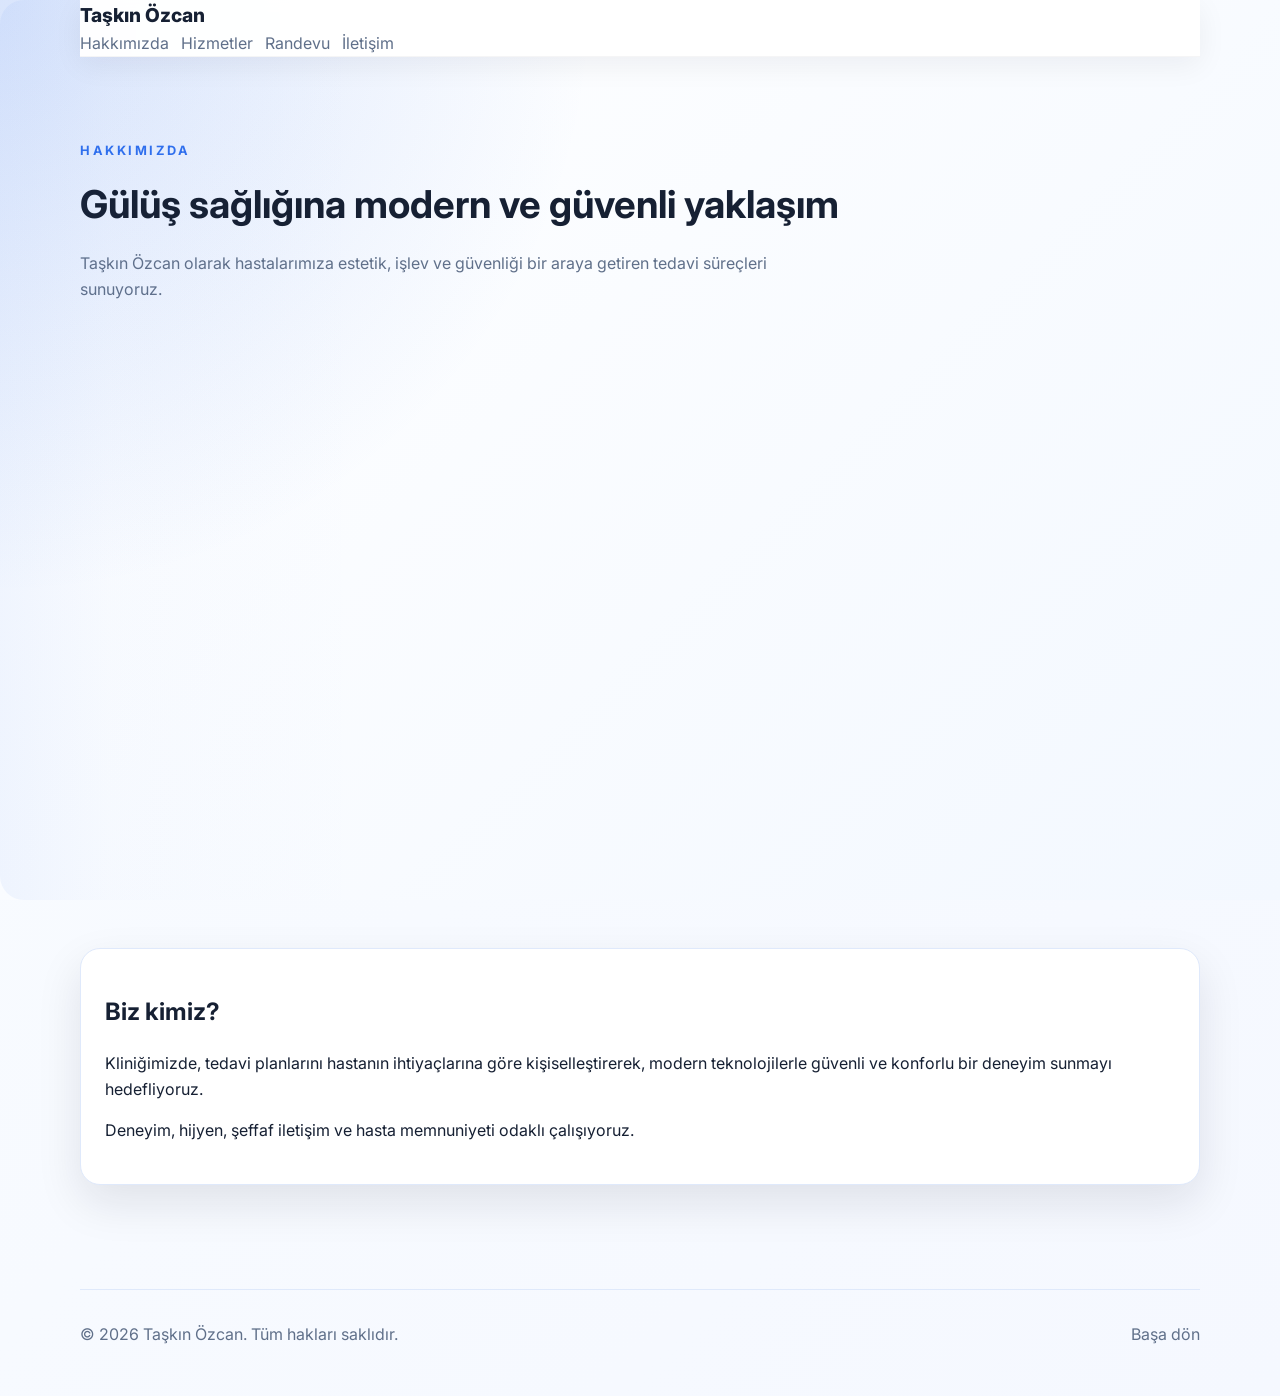
==== hakkimizda.html @ f39f8703 "Add all project files and update README" ====
<!DOCTYPE html>
<html lang="tr">
  <head>
    <meta charset="UTF-8" />
    <meta name="viewport" content="width=device-width, initial-scale=1.0" />
    <title>Hakkımızda | Taşkın Özcan</title>
    <link rel="preconnect" href="https://fonts.googleapis.com" />
    <link rel="preconnect" href="https://fonts.gstatic.com" crossorigin />
    <link href="https://fonts.googleapis.com/css2?family=Inter:wght@400;500;600;700;800&display=swap" rel="stylesheet" />
    <link rel="stylesheet" href="styles.css" />
  </head>
  <body>
    <header class="hero">
      <nav class="navbar container">
        <a href="index.html" class="brand">Taşkın Özcan</a>
        <div class="nav-links">
          <a href="hakkimizda.html">Hakkımızda</a>
          <a href="hizmetler.html">Hizmetler</a>
          <a href="randevu.html">Randevu</a>
          <a href="iletisim.html">İletişim</a>
        </div>
      </nav>

      <section class="container page-hero">
        <p class="eyebrow">Hakkımızda</p>
        <h1 class="page-heading">Gülüş sağlığına modern ve güvenli yaklaşım</h1>
        <p class="page-intro">
          Taşkın Özcan olarak hastalarımıza estetik, işlev ve güvenliği bir araya getiren tedavi süreçleri sunuyoruz.
        </p>
      </section>
    </header>

    <main class="container page-section">
      <div class="page-card">
        <h2>Biz kimiz?</h2>
        <p>
          Kliniğimizde, tedavi planlarını hastanın ihtiyaçlarına göre kişiselleştirerek, modern teknolojilerle güvenli ve konforlu bir deneyim sunmayı hedefliyoruz.
        </p>
        <p>
          Deneyim, hijyen, şeffaf iletişim ve hasta memnuniyeti odaklı çalışıyoruz.
        </p>
      </div>
    </main>

    <footer class="footer">
      <div class="container footer-content">
        <p>© 2026 Taşkın Özcan. Tüm hakları saklıdır.</p>
        <a href="index.html">Başa dön</a>
      </div>
    </footer>
  </body>
</html>
---- styles.css ----
:root {
  --bg: #f5f8ff;
  --surface: #ffffff;
  --surface-2: #eef5ff;
  --primary: #2f6fed;
  --primary-dark: #1a4fb8;
  --accent: #13b3a3;
  --text: #162033;
  --muted: #60708a;
  --border: #dfe9fb;
  --shadow: 0 18px 45px rgba(15, 23, 42, 0.10);
}

* {
  box-sizing: border-box;
}

html {
  scroll-behavior: smooth;
}

body {
  margin: 0;
  font-family: 'Inter', sans-serif;
  color: var(--text);
  background: linear-gradient(135deg, #f9fcff 0%, var(--bg) 100%);
  line-height: 1.6;
}

img {
  max-width: 100%;
}

a {
  color: inherit;
  text-decoration: none;
}

.container {
  width: min(1120px, calc(100% - 2rem));
  margin: 0 auto;
}

.hero {
  min-height: 100vh;
  background:
    radial-gradient(circle at top left, rgba(47, 111, 237, 0.18), transparent 38%),
    linear-gradient(135deg, #ffffff 0%, #f3f8ff 100%);
}

.navbar {
  position: fixed;
  top: 0;
  left: 0;
  right: 0;
  display: block;
  background: rgba(255, 255, 255, 0.96);
  backdrop-filter: blur(6px);
  border-bottom: 1px solid rgba(15, 23, 42, 0.04);
  box-shadow: 0 8px 30px rgba(15,23,42,0.06);
  transition: background 180ms ease, box-shadow 180ms ease;
  z-index: 1000;
}

.nav-inner {
  display: flex;
  align-items: center;
  justify-content: space-between;
  width: min(1120px, calc(100% - 2rem));
  margin: 0 auto;
  height: 64px;
}

.brand {
  font-weight: 800;
  font-size: 1.2rem;
}

.nav-actions {
  display: flex;
  align-items: center;
  gap: 0.8rem;
}

.nav-links {
  display: flex;
  align-items: center;
  gap: 0.75rem;
  color: var(--muted);
  flex-wrap: wrap;
}

.lang-switcher {
  display: flex;
  gap: 0.35rem;
  padding: 0.2rem;
  background: rgba(255, 255, 255, 0.75);
  border: 1px solid var(--border);
  border-radius: 999px;
}

.lang-btn {
  border: 0;
  background: transparent;
  color: var(--muted);
  padding: 0.4rem 0.7rem;
  border-radius: 999px;
  cursor: pointer;
  font-weight: 700;
}

.lang-btn.active {
  background: var(--primary);
  color: white;
}

.nav-btn {
  background: var(--primary);
  color: white;
  padding: 0.7rem 1rem;
  border-radius: 999px;
}

.hero-content {
  display: grid;
  grid-template-columns: 1.2fr 0.8fr;
  gap: 2rem;
  align-items: center;
  padding: 4rem 0 6rem;
}

/* Reserve space inside the hero so fixed navbar doesn't overlap content */
.hero {
  padding-top: 80px;
}

/* ensure hero is a positioning context so the decorative tooth can be placed relative to it */
.hero {
  position: relative;
}

/* subtle left gradient to visually tie the decorative tooth into the hero */
.hero::before {
  content: '';
  position: absolute;
  left: 0;
  top: 0;
  width: 48%;
  height: 100%;
  background: linear-gradient(90deg, rgba(47,111,237,0.06) 0%, rgba(47,111,237,0.02) 18%, transparent 60%);
  pointer-events: none;
  z-index: 0;
  border-top-left-radius: 1.5rem;
  border-bottom-left-radius: 1.5rem;
}

.hero-tooth {
  position: absolute;
  left: 2%;
  top: 14%;
  width: 320px;
  height: auto;
  opacity: 0.42;
  transform: rotate(6deg) scale(0.9);
  pointer-events: none;
  transition: transform 600ms ease, opacity 500ms ease;
  filter: drop-shadow(-12px 14px 30px rgba(47,111,237,0.05));
  z-index: 1;
  mix-blend-mode: normal;
}

/* hide or reduce on smaller screens */
@media (max-width: 900px) {
  .hero-tooth { display: none; }
}

/* when scrolled past hero, fade out and move slightly up */
.hero-tooth.faded {
  opacity: 0;
  transform: translateY(-20px) scale(0.95) rotate(-6deg);
}

/* make sure content sits above the decorative tooth */
.hero-content {
  position: relative;
  z-index: 3;
}

.eyebrow {
  display: inline-block;
  letter-spacing: 0.2em;
  text-transform: uppercase;
  font-size: 0.8rem;
  font-weight: 700;
  color: var(--primary);
  margin-bottom: 0.6rem;
}

.hero-copy h1 {
  font-size: clamp(2rem, 4vw, 3.4rem);
  line-height: 1.1;
  margin: 0 0 1rem;
}

.hero-copy p {
  font-size: 1.05rem;
  color: var(--muted);
  max-width: 620px;
}

.hero-actions {
  display: flex;
  gap: 1rem;
  margin: 1.5rem 0;
  flex-wrap: wrap;
}

.btn {
  display: inline-block;
  padding: 0.9rem 1.2rem;
  border-radius: 999px;
  font-weight: 600;
  transition: transform 180ms ease, box-shadow 180ms ease;
}

.btn:hover {
  transform: translateY(-2px);
  box-shadow: 0 14px 30px rgba(47, 111, 237, 0.18);
}

.btn-primary {
  background: var(--primary);
  color: white;
  box-shadow: 0 12px 25px rgba(45, 108, 223, 0.2);
}

.btn-secondary {
  background: white;
  color: var(--primary);
  border: 1px solid var(--border);
}

.hero-highlights {
  list-style: none;
  padding: 0;
  display: flex;
  flex-wrap: wrap;
  gap: 1rem;
  color: var(--muted);
}

.hero-card,
.card-form,
.info-panel,
.service-card,
.about-grid article,
.feature-card {
  background: var(--surface);
  border: 1px solid var(--border);
  border-radius: 1.25rem;
  box-shadow: var(--shadow);
}

.hero-card {
  display: flex;
  align-items: center;
  gap: 1rem;
  padding: 2rem;
  position: relative;
  overflow: visible;
}

.hero-card-content {
  flex: 1 1 auto;
  position: relative;
  z-index: 2;
}

.hero-card .hero-tooth {
  width: 180px;
  height: auto;
  opacity: 0.6;
  transform: rotate(4deg) scale(0.98);
  pointer-events: none;
  filter: drop-shadow(-8px 10px 22px rgba(47,111,237,0.06));
  z-index: 1;
  margin-left: 0.5rem;
}

@media (max-width: 900px) {
  .hero-card { flex-direction: column; align-items: flex-start; }
  .hero-card .hero-tooth { display: none; }
}

.card-badge {
  display: inline-block;
  padding: 0.45rem 0.8rem;
  border-radius: 999px;
  background: var(--surface-2);
  color: var(--primary-dark);
  font-size: 0.85rem;
  font-weight: 700;
  margin-bottom: 1rem;
}

.card-info {
  display: flex;
  flex-direction: column;
  gap: 0.4rem;
  margin-top: 1rem;
  color: var(--muted);
}

.section {
  padding: 5rem 0;
}

.section-alt {
  background: rgba(255, 255, 255, 0.7);
}

.about {
  display: grid;
  grid-template-columns: 1fr 1fr;
  gap: 2rem;
  align-items: start;
}

.about-grid {
  display: grid;
  gap: 1rem;
}

.about-grid article,
.service-card,
.info-panel {
  padding: 1.25rem;
}

.map-wrapper {
  margin-top: 1rem;
  border-radius: 1rem;
  overflow: hidden;
  border: 1px solid var(--border);
}

.map-wrapper iframe {
  width: 100%;
  min-height: 260px;
  border: 0;
}

.services-grid {
  display: grid;
  grid-template-columns: repeat(4, 1fr);
  gap: 1rem;
}

.faq-list {
  display: grid;
  gap: 1rem;
}

.faq-item {
  background: linear-gradient(135deg, #f9fcff 0%, #f1f6ff 100%);
  border: 1px solid var(--border);
  border-radius: 1.1rem;
  padding: 1.2rem;
}

.page-card {
  background: var(--surface);
  border: 1px solid var(--border);
  border-radius: 1.25rem;
  box-shadow: var(--shadow);
  padding: 1.5rem;
}

.nav-link {
  display: inline-flex;
  align-items: center;
  justify-content: center;
  padding: 0.7rem 1rem;
  border-radius: 999px;
  border: 1px solid var(--border);
  background: white;
  color: var(--muted);
  font-weight: 600;
  cursor: pointer;
  transition: all 180ms ease;
}

.nav-link.active {
  background: var(--primary);
  color: white;
  border-color: var(--primary);
  box-shadow: 0 10px 28px rgba(47,111,237,0.18);
  transform: translateY(-2px);
  animation: navPulse 900ms ease;
}

@keyframes navPulse {
  0% { box-shadow: 0 6px 20px rgba(47,111,237,0.12); transform: translateY(0) scale(1); }
  50% { box-shadow: 0 14px 36px rgba(47,111,237,0.18); transform: translateY(-2px) scale(1.02); }
  100% { box-shadow: 0 10px 28px rgba(47,111,237,0.16); transform: translateY(-1px) scale(1.01); }
}

.avatar-wrapper {
  width: 44px;
  height: 44px;
  border-radius: 999px;
  overflow: hidden;
  display: inline-flex;
  align-items: center;
  justify-content: center;
  border: 2px solid rgba(255,255,255,0.9);
  box-shadow: 0 6px 18px rgba(15,23,42,0.12);
}

.avatar {
  width: 36px;
  height: 36px;
  object-fit: cover;
  display: block;
}

.contact-icon {
  display: inline-flex;
  width: 16px;
  height: 16px;
  margin-right: 0.5rem;
  align-items: center;
  justify-content: center;
  color: var(--primary) !important;
}

.info-panel p {
  margin: 0.6rem 0;
  color: var(--text);
  font-weight: 600;
}

.info-panel p a {
  color: var(--primary);
  font-weight: 700;
}

.contact-icon svg {
  width: 100%;
  height: 100%;
  display: block;
  fill: currentColor !important;
  stroke: none !important;
}

.contact-icon svg *,
.contact-icon svg path,
.contact-icon svg circle,
.contact-icon svg rect {
  fill: currentColor !important;
  stroke: none !important;
}

/* Plain text block used in the appointment section (no card/box) */
.plain-text {
  padding: 0;
  margin: 0.2rem 0 0 0;
  background: transparent;
  box-shadow: none;
  border: none;
  color: var(--text);
  font-weight: 600;
}

/* Note displayed inside the appointment form */
.form-note {
  margin: 0 0 1rem 0;
  color: var(--muted);
  font-weight: 600;
  background: transparent;
  font-size: 0.98rem;
  line-height: 1.3;
}

.content-panel {
  background: rgba(255, 255, 255, 0.9);
  border: 1px solid var(--border);
  border-radius: 1.75rem;
  padding: 1.4rem;
  box-shadow: var(--shadow);
  margin-bottom: 1.25rem;
  scroll-margin-top: 100px;
}

.panel-header {
  margin-bottom: 1.25rem;
}

.service-card h3,
.info-panel h3,
.about-grid h3,
.feature-card h3 {
  margin-top: 0;
}

.form-grid {
  display: grid;
  grid-template-columns: 1.1fr 0.9fr;
  gap: 1.2rem;
}

/* When the right column is empty (as in Randevu), make the grid single-column so the form fills the space */
#randevu .form-grid {
  grid-template-columns: 1fr;
}

#randevu .card-form {
  width: 100%;
}

.card-form {
  padding: 1.5rem;
  border-radius: 1.1rem;
  box-shadow: 0 10px 30px rgba(15,23,42,0.06);
}

label {
  display: flex;
  flex-direction: column;
  gap: 0.45rem;
  margin-bottom: 1rem;
  font-weight: 600;
  color: var(--text);
}

input,
select,
textarea {
  border: 1px solid var(--border);
  border-radius: 0.9rem;
  padding: 0.85rem 1rem;
  font: inherit;
  background: #fbfdff;
}

/* Larger, clearer form fields inside the Randevu section */
#randevu .card-form {
  padding: 2rem;
}

#randevu .card-form label {
  font-size: 0.95rem;
  gap: 0.5rem;
}

#randevu .card-form input,
#randevu .card-form select,
#randevu .card-form textarea {
  padding: 1.05rem 1.1rem;
  font-size: 1rem;
  border-radius: 1rem;
  min-height: 52px;
}

#randevu .card-form textarea {
  min-height: 120px;
}

textarea {
  resize: vertical;
}

.form-status {
  min-height: 1.2rem;
  margin-top: 0.8rem;
  color: var(--primary-dark);
  font-weight: 600;
}

.footer {
  padding: 1.5rem 0 2rem;
  color: var(--muted);
}

.footer-content {
  display: flex;
  justify-content: space-between;
  align-items: center;
  border-top: 1px solid var(--border);
  padding-top: 1rem;
}

.page-section {
  padding: 3rem 0 5rem;
}

.page-grid {
  display: grid;
  grid-template-columns: repeat(3, 1fr);
  gap: 1rem;
}

.feature-card {
  background: linear-gradient(135deg, #ffffff 0%, #f6faff 100%);
  border: 1px solid var(--border);
  border-radius: 1.25rem;
  box-shadow: var(--shadow);
  padding: 1.35rem;
}

.link-btn {
  display: inline-block;
  margin-top: 0.75rem;
  color: var(--primary);
  font-weight: 700;
}

.page-hero {
  padding: 3rem 0 1rem;
}

.page-heading {
  font-size: clamp(1.8rem, 3vw, 2.4rem);
  margin: 0.2rem 0 0.7rem;
}

.page-intro {
  color: var(--muted);
  max-width: 700px;
}

@media (max-width: 900px) {
  .hero-content,
  .about,
  .form-grid,
  .services-grid {
    grid-template-columns: 1fr;
  }

  .services-grid {
    grid-template-columns: repeat(2, 1fr);
  }

}

@media (max-width: 640px) {
  .navbar,
  .nav-links,
  .nav-actions,
  .footer-content {
    flex-direction: column;
    align-items: flex-start;
  }

  .nav-links {
    gap: 0.6rem;
    margin-top: 0.7rem;
  }

  .hero-content {
    padding-top: 2rem;
  }

  .services-grid {
    grid-template-columns: 1fr;
  }
}
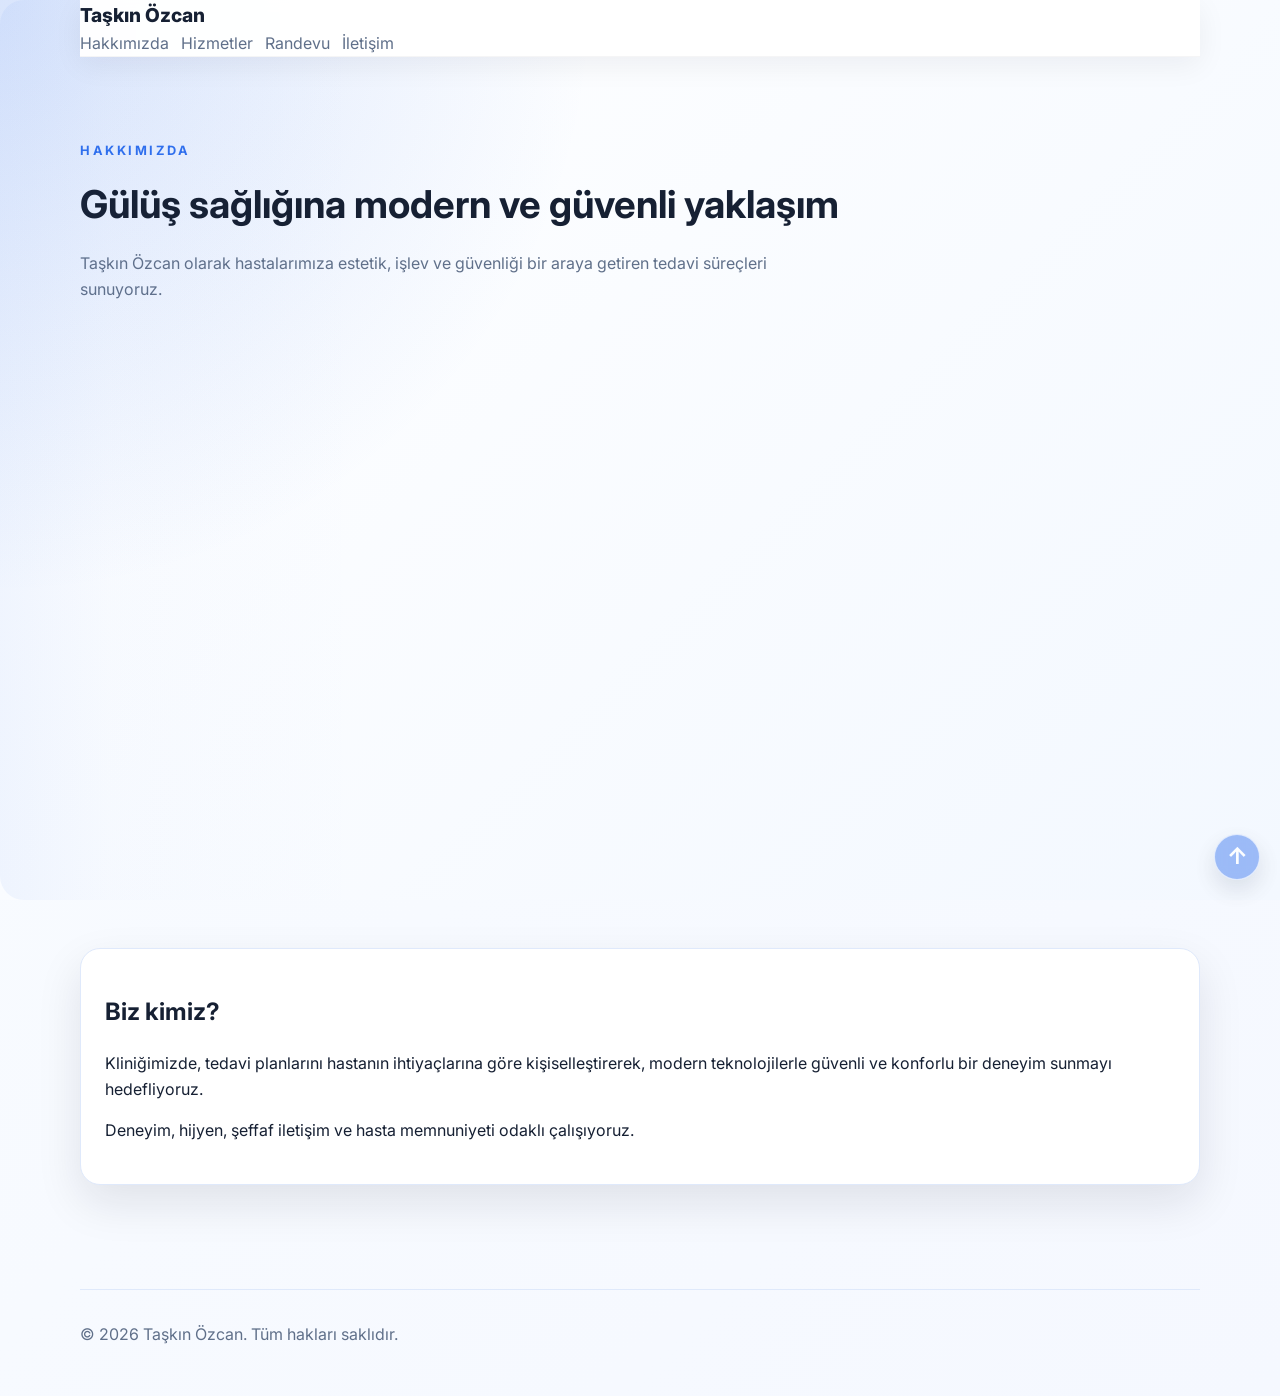
==== commit bf03d3f0: "Add fixed back-to-top button" ====
--- a/hakkimizda.html
+++ b/hakkimizda.html
@@ -9,7 +9,7 @@
     <link href="https://fonts.googleapis.com/css2?family=Inter:wght@400;500;600;700;800&display=swap" rel="stylesheet" />
     <link rel="stylesheet" href="styles.css" />
   </head>
-  <body>
+  <body id="top">
     <header class="hero">
       <nav class="navbar container">
         <a href="index.html" class="brand">Taşkın Özcan</a>
@@ -45,7 +45,7 @@
     <footer class="footer">
       <div class="container footer-content">
         <p>© 2026 Taşkın Özcan. Tüm hakları saklıdır.</p>
-        <a href="index.html">Başa dön</a>
+        <a href="#top" class="back-to-top" aria-label="Sayfanın başına dön" title="Başa dön">↑</a>
       </div>
     </footer>
   </body>
--- a/styles.css
+++ b/styles.css
@@ -17,6 +17,7 @@
 
 html {
   scroll-behavior: smooth;
+  overflow-x: hidden;
 }
 
 body {
@@ -29,6 +30,7 @@
 
 img {
   max-width: 100%;
+  height: auto;
 }
 
 a {
@@ -69,6 +71,8 @@
   width: min(1120px, calc(100% - 2rem));
   margin: 0 auto;
   height: 64px;
+  flex-wrap: wrap;
+  gap: 0.85rem;
 }
 
 .brand {
@@ -76,10 +80,40 @@
   font-size: 1.2rem;
 }
 
+.nav-links {
+  flex: 1 1 auto;
+  justify-content: flex-start;
+}
+
 .nav-actions {
   display: flex;
   align-items: center;
   gap: 0.8rem;
+}
+
+.nav-tools {
+  display: flex;
+  align-items: center;
+  gap: 0.6rem;
+}
+
+.menu-toggle {
+  display: none;
+  width: 44px;
+  height: 44px;
+  padding: 10px;
+  border: 1px solid var(--border);
+  border-radius: 12px;
+  background: white;
+  cursor: pointer;
+}
+
+.menu-toggle span {
+  display: block;
+  height: 2px;
+  margin: 5px 0;
+  border-radius: 2px;
+  background: var(--text);
 }
 
 .nav-links {
@@ -536,6 +570,9 @@
 input,
 select,
 textarea {
+  display: block;
+  width: 100%;
+  min-width: 0;
   border: 1px solid var(--border);
   border-radius: 0.9rem;
   padding: 0.85rem 1rem;
@@ -590,6 +627,36 @@
   padding-top: 1rem;
 }
 
+.back-to-top {
+  position: fixed;
+  right: 1.25rem;
+  bottom: 1.25rem;
+  z-index: 900;
+  display: inline-flex;
+  align-items: center;
+  justify-content: center;
+  width: 46px;
+  height: 46px;
+  border: 1px solid rgba(255, 255, 255, 0.7);
+  border-radius: 50%;
+  background: rgba(47, 111, 237, 0.62);
+  color: white;
+  box-shadow: 0 10px 24px rgba(15, 23, 42, 0.16);
+  font-size: 1.45rem;
+  font-weight: 700;
+  line-height: 1;
+  opacity: 0.72;
+  backdrop-filter: blur(6px);
+  transition: opacity 180ms ease, transform 180ms ease, background 180ms ease;
+}
+
+.back-to-top:hover,
+.back-to-top:focus-visible {
+  background: var(--primary);
+  opacity: 1;
+  transform: translateY(-3px);
+}
+
 .page-section {
   padding: 3rem 0 5rem;
 }
@@ -640,28 +707,132 @@
   .services-grid {
     grid-template-columns: repeat(2, 1fr);
   }
-
+}
+
+/* Only collapse the navigation when it can no longer fit comfortably. */
+@media (max-width: 720px) {
+  .nav-inner {
+    height: 64px;
+    flex-wrap: nowrap;
+  }
+
+  .menu-toggle {
+    display: block;
+    margin-left: auto;
+  }
+
+  .nav-actions {
+    display: none;
+    position: absolute;
+    top: 64px;
+    left: 0;
+    right: 0;
+    width: 100%;
+    padding: 0.85rem 1rem 1rem;
+    background: rgba(255, 255, 255, 0.98);
+    border-bottom: 1px solid var(--border);
+    box-shadow: 0 14px 24px rgba(15, 23, 42, 0.08);
+  }
+
+  .nav-actions.is-open {
+    display: block;
+  }
+
+  .nav-actions .nav-links {
+    display: grid;
+    grid-template-columns: repeat(2, minmax(0, 1fr));
+    gap: 0.55rem;
+  }
+
+  .nav-link {
+    min-width: 0;
+    padding: 0.65rem 0.5rem;
+  }
+
+  .nav-tools {
+    justify-content: space-between;
+    margin-top: 0.75rem;
+  }
+
+  /* Keep the navigation on the standalone pages on one clean row. */
+  nav.navbar.container {
+    display: flex;
+    align-items: center;
+    gap: 0.75rem;
+    height: 64px;
+    overflow: hidden;
+  }
+
+  nav.navbar.container > .brand {
+    flex: 0 0 auto;
+  }
+
+  nav.navbar.container > .nav-links {
+    flex-wrap: nowrap;
+    justify-content: flex-start;
+    min-width: 0;
+    margin-left: auto;
+    overflow-x: auto;
+    scrollbar-width: none;
+  }
+
+  nav.navbar.container > .nav-links::-webkit-scrollbar {
+    display: none;
+  }
+
+  nav.navbar.container > .nav-links a {
+    flex: 0 0 auto;
+    white-space: nowrap;
+  }
 }
 
 @media (max-width: 640px) {
-  .navbar,
-  .nav-links,
-  .nav-actions,
   .footer-content {
     flex-direction: column;
-    align-items: flex-start;
-  }
-
-  .nav-links {
-    gap: 0.6rem;
-    margin-top: 0.7rem;
+    align-items: stretch;
+  }
+
+  .container {
+    width: min(100% - 1.25rem, 1120px);
+  }
+
+  .hero {
+    padding-top: 64px;
   }
 
   .hero-content {
-    padding-top: 2rem;
+    padding: 2rem 0 3.5rem;
   }
 
   .services-grid {
     grid-template-columns: 1fr;
   }
-}
+
+  .page-grid {
+    grid-template-columns: 1fr;
+  }
+
+  .content-panel,
+  .hero-card,
+  .card-form,
+  #randevu .card-form {
+    padding: 1rem;
+  }
+
+  .hero-copy h1 {
+    overflow-wrap: anywhere;
+  }
+
+  .back-to-top {
+    right: 0.8rem;
+    bottom: 0.8rem;
+    width: 42px;
+    height: 42px;
+  }
+}
+
+@media (prefers-reduced-motion: reduce) {
+  .back-to-top {
+    transition: none;
+  }
+}
